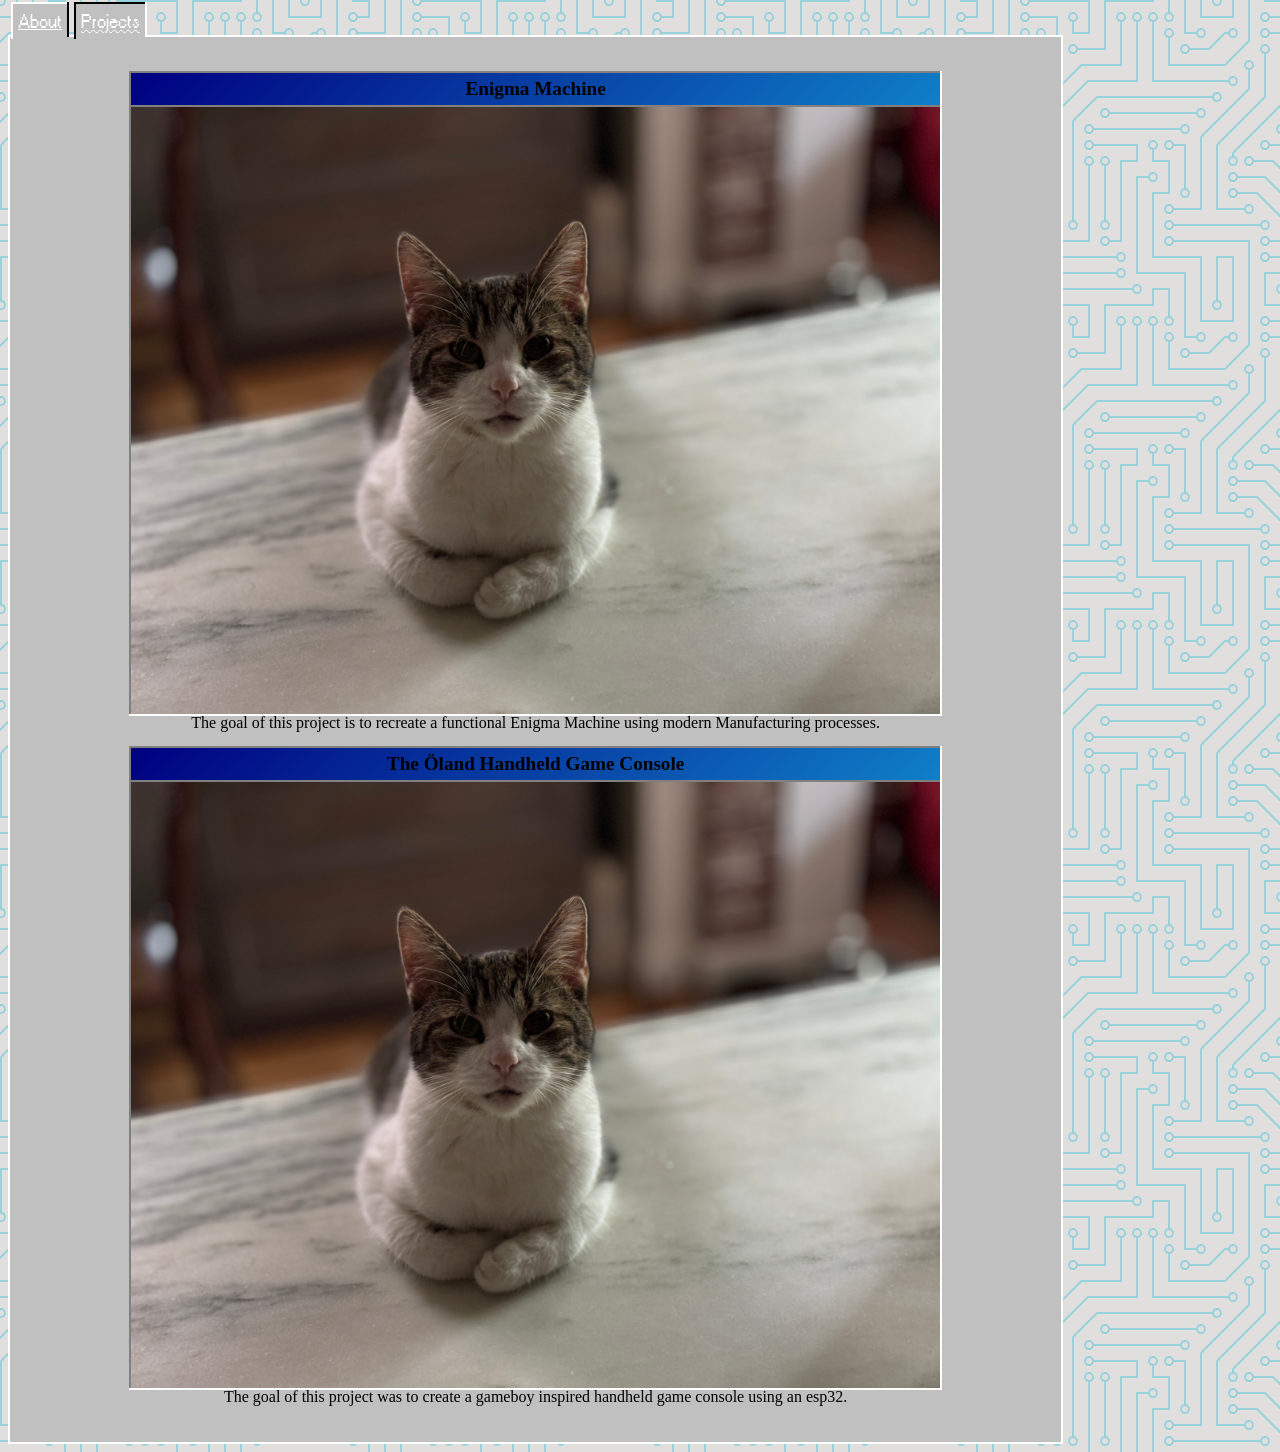
==== projects.html @ 14be9603 "Rename Projects.html to projects.html" ====
<!DOCTYPE html>
<html>
    <link rel="stylesheet" href="projectsStyle.css">
	<head>
		<title>August's</title>
	</head>
	

	<body>

	<a class = "tabs" href="index.html">About</a>
	<a class = "tabs currenttab" href="projects.html">Projects</a>
	
	<div id = "main">
	
	
	<p></p>
	
	
	<div id = "projects">	

		<!-- <h4 id = title>Enigma Machine</h4> -->
		<div class = square>
			<header class = "title">
				Enigma Machine
			</header>

		</div>
		<img src = "Kit.JPG" alt="Kit the cat">
		<p class = "projectDescription">The goal of this project is to recreate a functional Enigma Machine using modern Manufacturing processes.</p>
		
		<div class = square>
			<header class = "title">
				The Öland Handheld Game Console
			</header>

		</div>
		<img src = "Kit.JPG" alt="Kit the cat">
		<p class = "projectDescription">The goal of this project was to create a gameboy inspired handheld game console using an esp32.</p>
		
		
	</div>
	
			
	
</div>

	
	</body>
	
	
</html>
---- projectsStyle.css ----
@import url('style.css');

body {
	/* background-color: #ffffff; */
	background-image: url("data:image/svg+xml,%3Csvg xmlns='http://www.w3.org/2000/svg' viewBox='0 0 304 304' width='304' height='304'%3E%3Cpath fill='%232bc1d6' fill-opacity='0.4' d='M44.1 224a5 5 0 1 1 0 2H0v-2h44.1zm160 48a5 5 0 1 1 0 2H82v-2h122.1zm57.8-46a5 5 0 1 1 0-2H304v2h-42.1zm0 16a5 5 0 1 1 0-2H304v2h-42.1zm6.2-114a5 5 0 1 1 0 2h-86.2a5 5 0 1 1 0-2h86.2zm-256-48a5 5 0 1 1 0 2H0v-2h12.1zm185.8 34a5 5 0 1 1 0-2h86.2a5 5 0 1 1 0 2h-86.2zM258 12.1a5 5 0 1 1-2 0V0h2v12.1zm-64 208a5 5 0 1 1-2 0v-54.2a5 5 0 1 1 2 0v54.2zm48-198.2V80h62v2h-64V21.9a5 5 0 1 1 2 0zm16 16V64h46v2h-48V37.9a5 5 0 1 1 2 0zm-128 96V208h16v12.1a5 5 0 1 1-2 0V210h-16v-76.1a5 5 0 1 1 2 0zm-5.9-21.9a5 5 0 1 1 0 2H114v48H85.9a5 5 0 1 1 0-2H112v-48h12.1zm-6.2 130a5 5 0 1 1 0-2H176v-74.1a5 5 0 1 1 2 0V242h-60.1zm-16-64a5 5 0 1 1 0-2H114v48h10.1a5 5 0 1 1 0 2H112v-48h-10.1zM66 284.1a5 5 0 1 1-2 0V274H50v30h-2v-32h18v12.1zM236.1 176a5 5 0 1 1 0 2H226v94h48v32h-2v-30h-48v-98h12.1zm25.8-30a5 5 0 1 1 0-2H274v44.1a5 5 0 1 1-2 0V146h-10.1zm-64 96a5 5 0 1 1 0-2H208v-80h16v-14h-42.1a5 5 0 1 1 0-2H226v18h-16v80h-12.1zm86.2-210a5 5 0 1 1 0 2H272V0h2v32h10.1zM98 101.9V146H53.9a5 5 0 1 1 0-2H96v-42.1a5 5 0 1 1 2 0zM53.9 34a5 5 0 1 1 0-2H80V0h2v34H53.9zm60.1 3.9V66H82v64H69.9a5 5 0 1 1 0-2H80V64h32V37.9a5 5 0 1 1 2 0zM101.9 82a5 5 0 1 1 0-2H128V37.9a5 5 0 1 1 2 0V82h-28.1zm16-64a5 5 0 1 1 0-2H146v44.1a5 5 0 1 1-2 0V18h-26.1zm102.2 270a5 5 0 1 1 0 2H98v14h-2v-16h124.1zM242 149.9V160h16v34h-16v62h48v48h-2v-46h-48v-66h16v-30h-16v-12.1a5 5 0 1 1 2 0zM53.9 18a5 5 0 1 1 0-2H64V2H48V0h18v18H53.9zm112 32a5 5 0 1 1 0-2H192V0h50v2h-48v48h-28.1zm-48-48a5 5 0 0 1-9.8-2h2.07a3 3 0 1 0 5.66 0H178v34h-18V21.9a5 5 0 1 1 2 0V32h14V2h-58.1zm0 96a5 5 0 1 1 0-2H137l32-32h39V21.9a5 5 0 1 1 2 0V66h-40.17l-32 32H117.9zm28.1 90.1a5 5 0 1 1-2 0v-76.51L175.59 80H224V21.9a5 5 0 1 1 2 0V82h-49.59L146 112.41v75.69zm16 32a5 5 0 1 1-2 0v-99.51L184.59 96H300.1a5 5 0 0 1 3.9-3.9v2.07a3 3 0 0 0 0 5.66v2.07a5 5 0 0 1-3.9-3.9H185.41L162 121.41v98.69zm-144-64a5 5 0 1 1-2 0v-3.51l48-48V48h32V0h2v50H66v55.41l-48 48v2.69zM50 53.9v43.51l-48 48V208h26.1a5 5 0 1 1 0 2H0v-65.41l48-48V53.9a5 5 0 1 1 2 0zm-16 16V89.41l-34 34v-2.82l32-32V69.9a5 5 0 1 1 2 0zM12.1 32a5 5 0 1 1 0 2H9.41L0 43.41V40.6L8.59 32h3.51zm265.8 18a5 5 0 1 1 0-2h18.69l7.41-7.41v2.82L297.41 50H277.9zm-16 160a5 5 0 1 1 0-2H288v-71.41l16-16v2.82l-14 14V210h-28.1zm-208 32a5 5 0 1 1 0-2H64v-22.59L40.59 194H21.9a5 5 0 1 1 0-2H41.41L66 216.59V242H53.9zm150.2 14a5 5 0 1 1 0 2H96v-56.6L56.6 162H37.9a5 5 0 1 1 0-2h19.5L98 200.6V256h106.1zm-150.2 2a5 5 0 1 1 0-2H80v-46.59L48.59 178H21.9a5 5 0 1 1 0-2H49.41L82 208.59V258H53.9zM34 39.8v1.61L9.41 66H0v-2h8.59L32 40.59V0h2v39.8zM2 300.1a5 5 0 0 1 3.9 3.9H3.83A3 3 0 0 0 0 302.17V256h18v48h-2v-46H2v42.1zM34 241v63h-2v-62H0v-2h34v1zM17 18H0v-2h16V0h2v18h-1zm273-2h14v2h-16V0h2v16zm-32 273v15h-2v-14h-14v14h-2v-16h18v1zM0 92.1A5.02 5.02 0 0 1 6 97a5 5 0 0 1-6 4.9v-2.07a3 3 0 1 0 0-5.66V92.1zM80 272h2v32h-2v-32zm37.9 32h-2.07a3 3 0 0 0-5.66 0h-2.07a5 5 0 0 1 9.8 0zM5.9 0A5.02 5.02 0 0 1 0 5.9V3.83A3 3 0 0 0 3.83 0H5.9zm294.2 0h2.07A3 3 0 0 0 304 3.83V5.9a5 5 0 0 1-3.9-5.9zm3.9 300.1v2.07a3 3 0 0 0-1.83 1.83h-2.07a5 5 0 0 1 3.9-3.9zM97 100a3 3 0 1 0 0-6 3 3 0 0 0 0 6zm0-16a3 3 0 1 0 0-6 3 3 0 0 0 0 6zm16 16a3 3 0 1 0 0-6 3 3 0 0 0 0 6zm16 16a3 3 0 1 0 0-6 3 3 0 0 0 0 6zm0 16a3 3 0 1 0 0-6 3 3 0 0 0 0 6zm-48 32a3 3 0 1 0 0-6 3 3 0 0 0 0 6zm16 16a3 3 0 1 0 0-6 3 3 0 0 0 0 6zm32 48a3 3 0 1 0 0-6 3 3 0 0 0 0 6zm-16 16a3 3 0 1 0 0-6 3 3 0 0 0 0 6zm32-16a3 3 0 1 0 0-6 3 3 0 0 0 0 6zm0-32a3 3 0 1 0 0-6 3 3 0 0 0 0 6zm16 32a3 3 0 1 0 0-6 3 3 0 0 0 0 6zm32 16a3 3 0 1 0 0-6 3 3 0 0 0 0 6zm0-16a3 3 0 1 0 0-6 3 3 0 0 0 0 6zm-16-64a3 3 0 1 0 0-6 3 3 0 0 0 0 6zm16 0a3 3 0 1 0 0-6 3 3 0 0 0 0 6zm16 96a3 3 0 1 0 0-6 3 3 0 0 0 0 6zm0 16a3 3 0 1 0 0-6 3 3 0 0 0 0 6zm16 16a3 3 0 1 0 0-6 3 3 0 0 0 0 6zm16-144a3 3 0 1 0 0-6 3 3 0 0 0 0 6zm0 32a3 3 0 1 0 0-6 3 3 0 0 0 0 6zm16-32a3 3 0 1 0 0-6 3 3 0 0 0 0 6zm16-16a3 3 0 1 0 0-6 3 3 0 0 0 0 6zm-96 0a3 3 0 1 0 0-6 3 3 0 0 0 0 6zm0 16a3 3 0 1 0 0-6 3 3 0 0 0 0 6zm16-32a3 3 0 1 0 0-6 3 3 0 0 0 0 6zm96 0a3 3 0 1 0 0-6 3 3 0 0 0 0 6zm-16-64a3 3 0 1 0 0-6 3 3 0 0 0 0 6zm16-16a3 3 0 1 0 0-6 3 3 0 0 0 0 6zm-32 0a3 3 0 1 0 0-6 3 3 0 0 0 0 6zm0-16a3 3 0 1 0 0-6 3 3 0 0 0 0 6zm-16 0a3 3 0 1 0 0-6 3 3 0 0 0 0 6zm-16 0a3 3 0 1 0 0-6 3 3 0 0 0 0 6zm-16 0a3 3 0 1 0 0-6 3 3 0 0 0 0 6zM49 36a3 3 0 1 0 0-6 3 3 0 0 0 0 6zm-32 0a3 3 0 1 0 0-6 3 3 0 0 0 0 6zm32 16a3 3 0 1 0 0-6 3 3 0 0 0 0 6zM33 68a3 3 0 1 0 0-6 3 3 0 0 0 0 6zm16-48a3 3 0 1 0 0-6 3 3 0 0 0 0 6zm0 240a3 3 0 1 0 0-6 3 3 0 0 0 0 6zm16 32a3 3 0 1 0 0-6 3 3 0 0 0 0 6zm-16-64a3 3 0 1 0 0-6 3 3 0 0 0 0 6zm0 16a3 3 0 1 0 0-6 3 3 0 0 0 0 6zm-16-32a3 3 0 1 0 0-6 3 3 0 0 0 0 6zm80-176a3 3 0 1 0 0-6 3 3 0 0 0 0 6zm16 0a3 3 0 1 0 0-6 3 3 0 0 0 0 6zm-16-16a3 3 0 1 0 0-6 3 3 0 0 0 0 6zm32 48a3 3 0 1 0 0-6 3 3 0 0 0 0 6zm16-16a3 3 0 1 0 0-6 3 3 0 0 0 0 6zm0-32a3 3 0 1 0 0-6 3 3 0 0 0 0 6zm112 176a3 3 0 1 0 0-6 3 3 0 0 0 0 6zm-16 16a3 3 0 1 0 0-6 3 3 0 0 0 0 6zm0 16a3 3 0 1 0 0-6 3 3 0 0 0 0 6zm0 16a3 3 0 1 0 0-6 3 3 0 0 0 0 6zM17 180a3 3 0 1 0 0-6 3 3 0 0 0 0 6zm0 16a3 3 0 1 0 0-6 3 3 0 0 0 0 6zm0-32a3 3 0 1 0 0-6 3 3 0 0 0 0 6zm16 0a3 3 0 1 0 0-6 3 3 0 0 0 0 6zM17 84a3 3 0 1 0 0-6 3 3 0 0 0 0 6zm32 64a3 3 0 1 0 0-6 3 3 0 0 0 0 6zm16-16a3 3 0 1 0 0-6 3 3 0 0 0 0 6z'%3E%3C/path%3E%3C/svg%3E");
	
	
}
img {
	width: auto;
	max-width: 80% ; 

}



.title {
	/* width: auto;  */
	 width: 75%;
	 text-align:center;
	 font-size: larger;
	 font-weight: bold;
	 padding-top:5px ;
	 padding-bottom:5px ;
	/* border: 1px solid rgb(0, 179, 255); */
	/* background: linear-gradient(90deg, #667eea 0%, #764ba2 100%); */

}

 .square{
	width: 80%;
	height:auto;
	/* background: linear-gradient(90deg, #667eea 0%, #764ba2 100%); */
	background: linear-gradient(135deg, #000080 0%, #0f7fc8 100%);
	display:grid;
	place-items:center;
	margin-bottom: 2px;

	box-shadow: -1px -1px 0px 1px #808080,
	0px 0px 0px 2px  white;
}

.projectDescription{
	color:black;
	
	text-align:center;
	  padding-left:100px;
	  padding-right:100px;
	  
}


#projects {
	display:grid;
	place-items:center;
	h4 {
		margin-bottom:-10px;
		padding:20px;
		
		
	}
	img { 
		/* width: 512px; */
		display:block;
	}
	
	
	
}
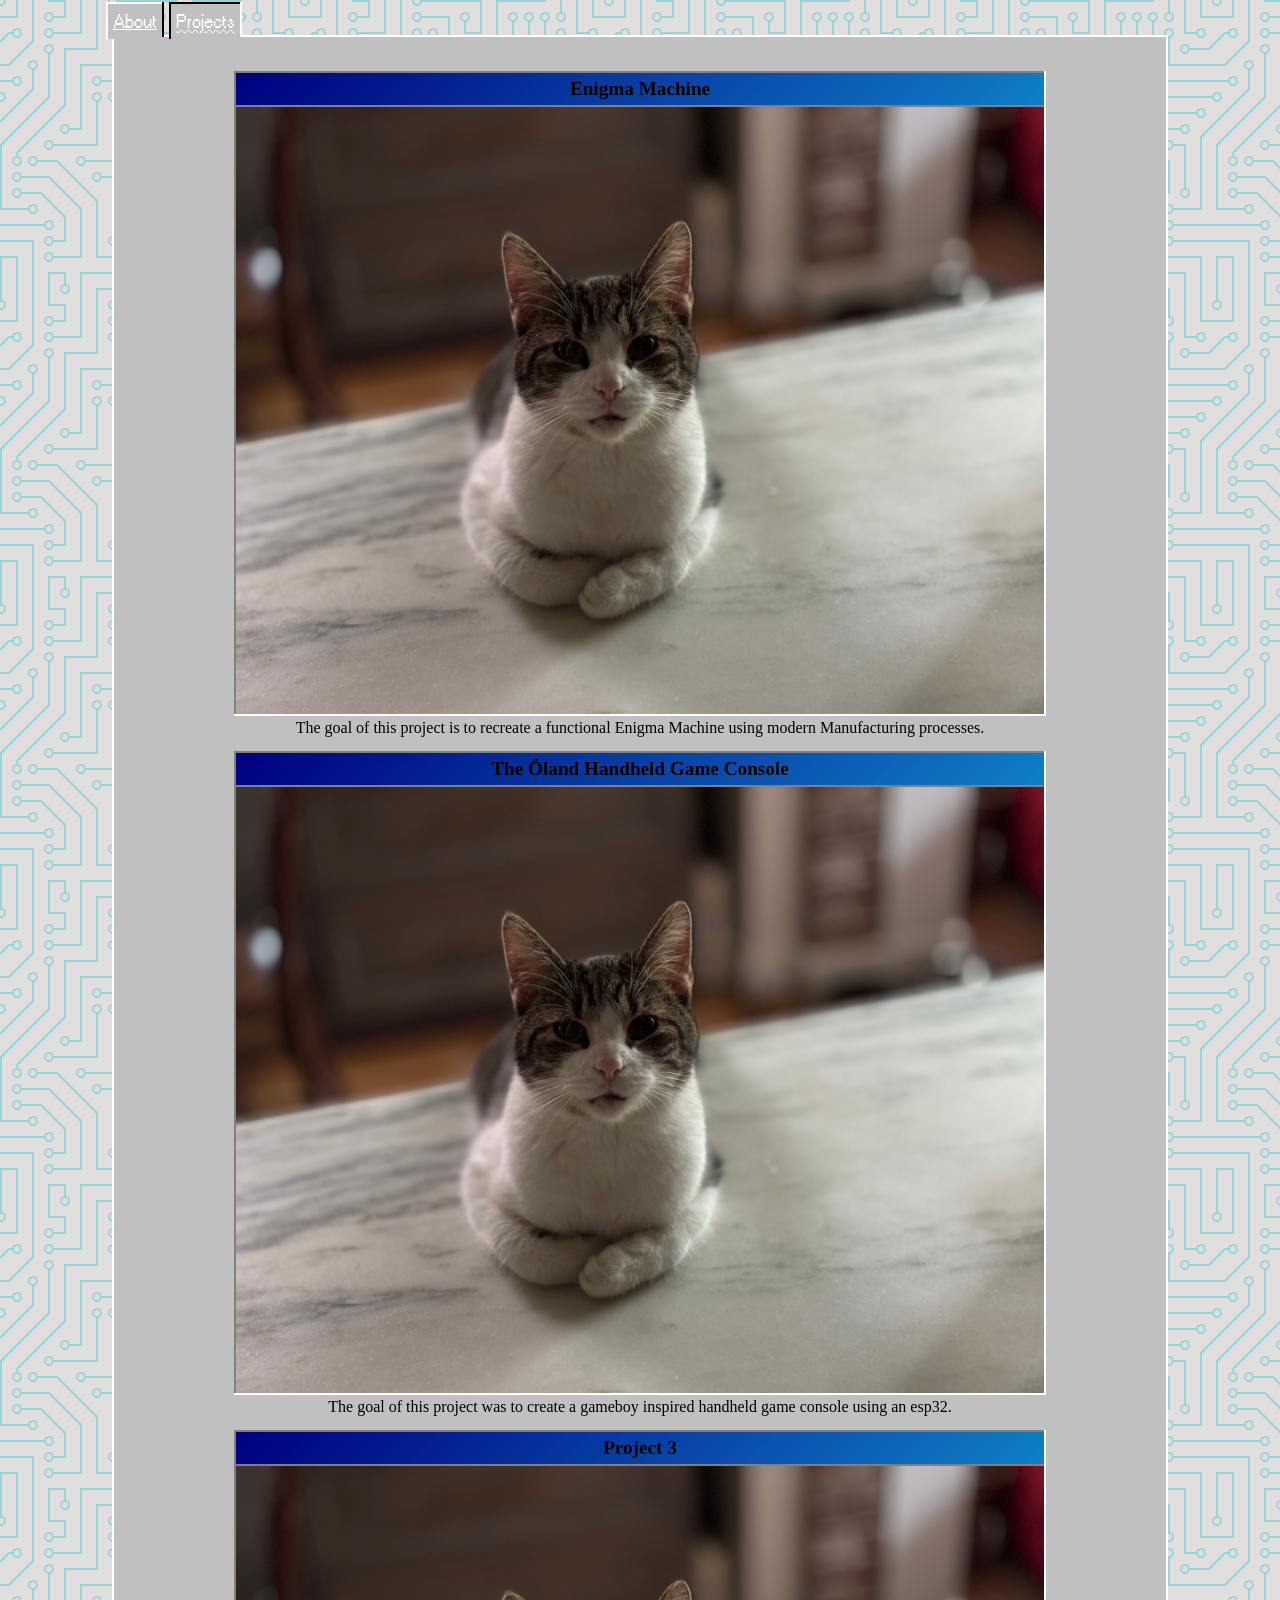
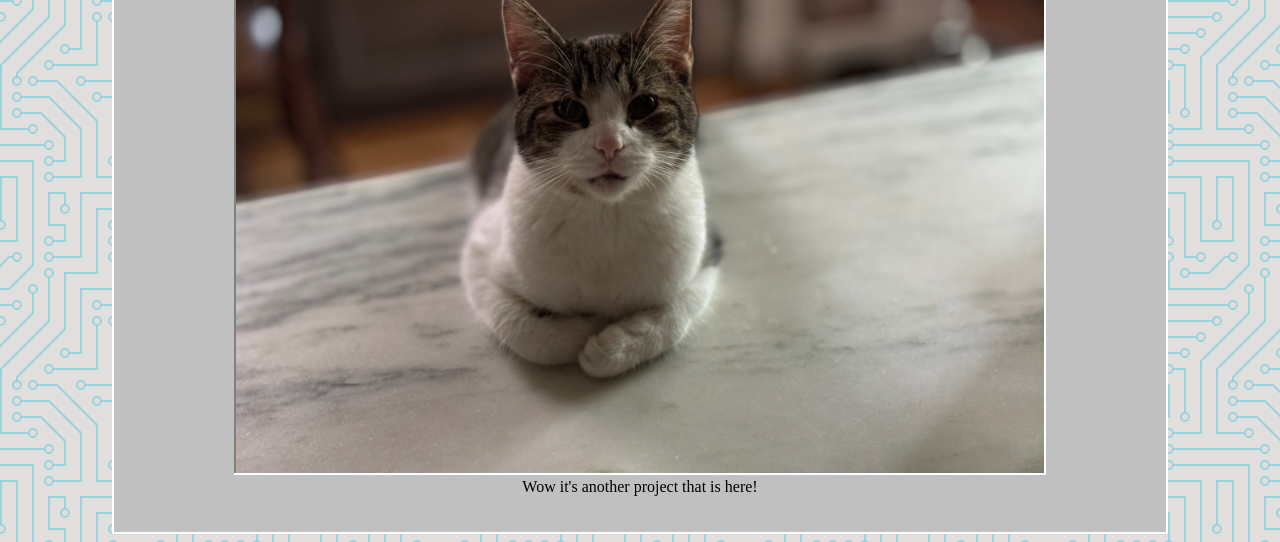
==== commit e6909f45: "Merge branch 'main' of https://github.com/goosey999/portfolio-website" ====
--- a/projects.html
+++ b/projects.html
@@ -9,9 +9,11 @@
 
 	<body>
 
+<div class = "tabBox" >
 	<a class = "tabs" href="index.html">About</a>
 	<a class = "tabs currenttab" href="projects.html">Projects</a>
-	
+</div>
+
 	<div id = "main">
 	
 	
@@ -39,6 +41,20 @@
 		<img src = "Kit.JPG" alt="Kit the cat">
 		<p class = "projectDescription">The goal of this project was to create a gameboy inspired handheld game console using an esp32.</p>
 		
+
+
+		<div class = square>
+			<header class = "title">
+				Project 3
+			</header>
+
+		</div>
+		<img src = "Kit.JPG" alt="Kit the cat">
+		<p class = "projectDescription">Wow it's another project that is here!</p>
+
+
+
+
 		
 	</div>
 	
--- a/projectsStyle.css
+++ b/projectsStyle.css
@@ -42,7 +42,7 @@
 
 .projectDescription{
 	color:black;
-	
+	margin-top:5px ;
 	text-align:center;
 	  padding-left:100px;
 	  padding-right:100px;
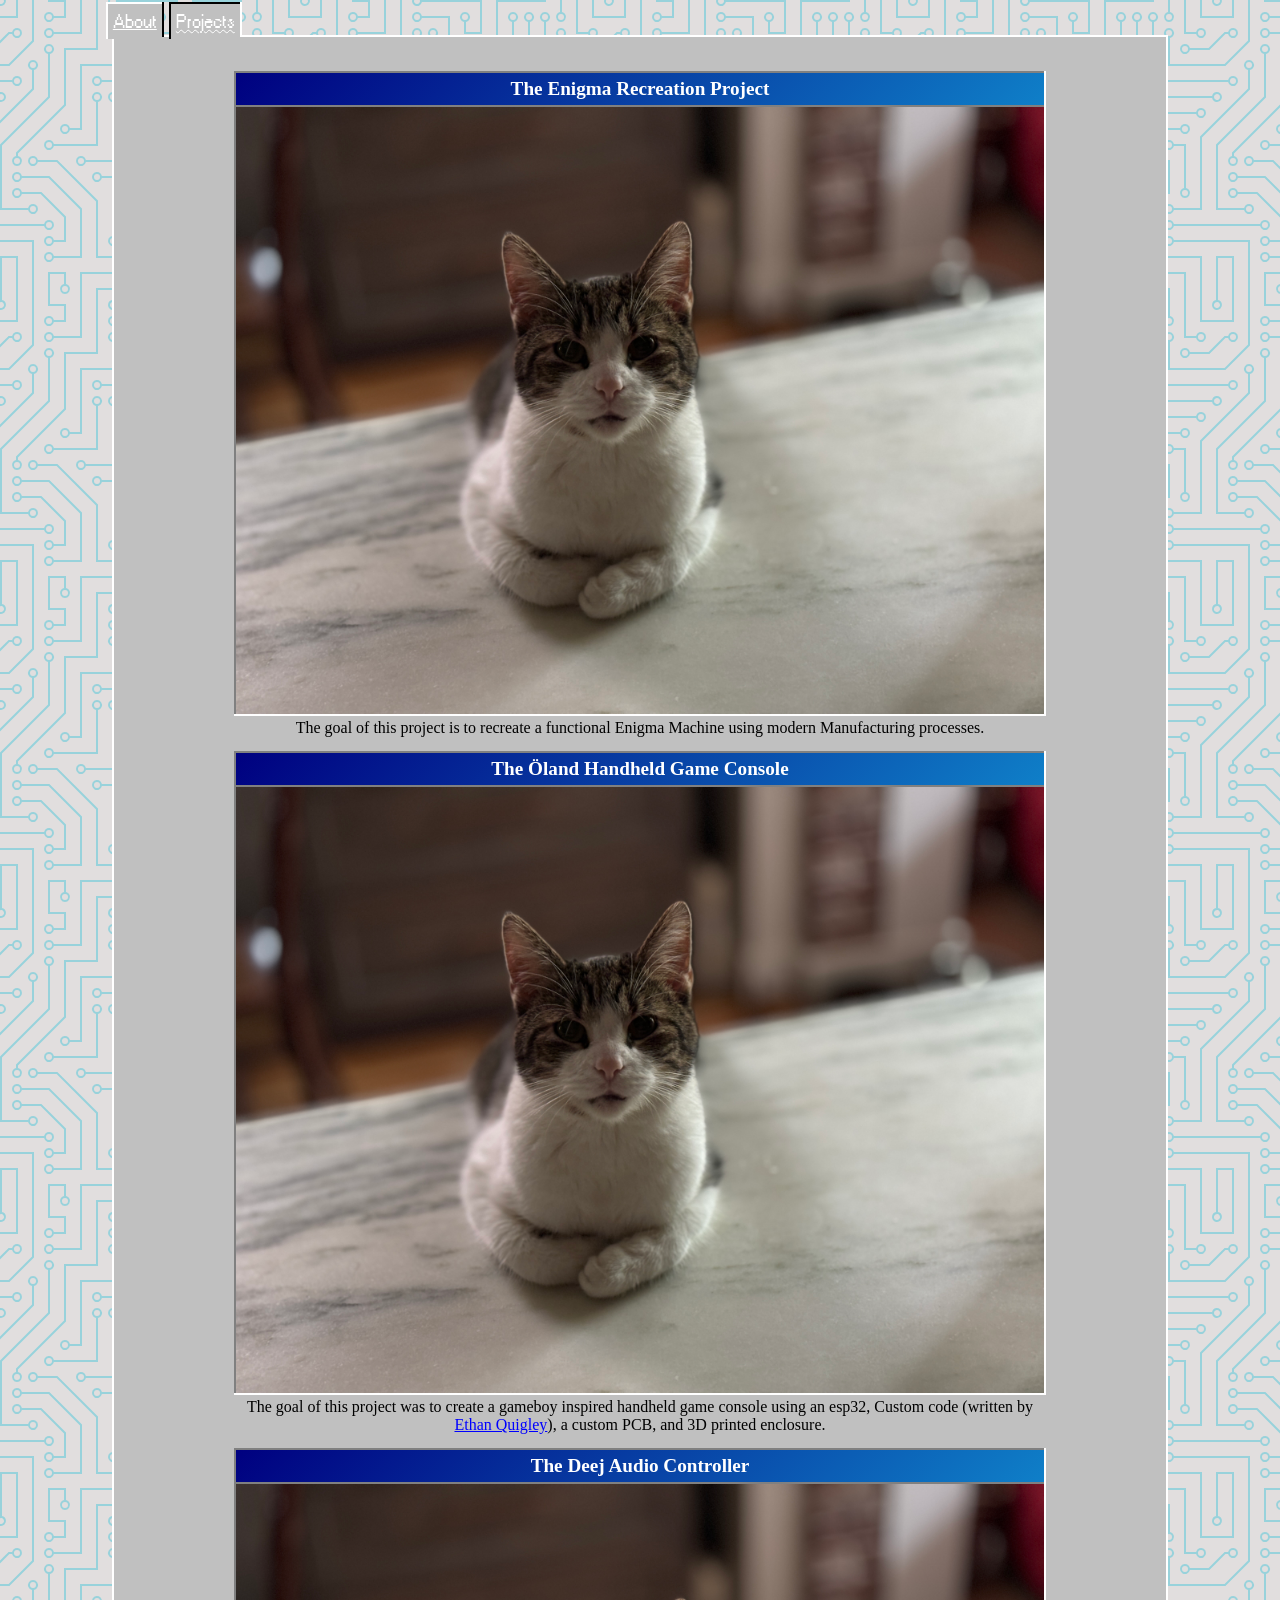
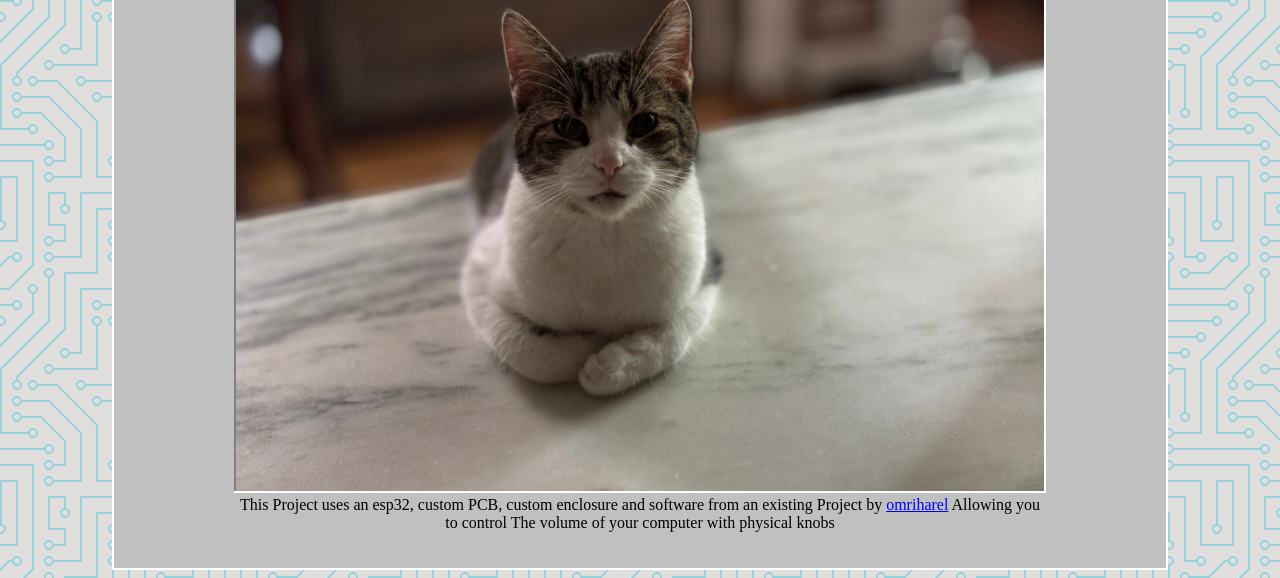
==== commit 76874313: "Added more descriptive text to Projects.html" ====
--- a/projects.html
+++ b/projects.html
@@ -22,35 +22,46 @@
 	
 	<div id = "projects">	
 
-		<!-- <h4 id = title>Enigma Machine</h4> -->
+		<!-- enigma machine -->
+		 <div></div>
 		<div class = square>
 			<header class = "title">
-				Enigma Machine
+				The Enigma Recreation Project
 			</header>
+		</div>
 
-		</div>
 		<img src = "Kit.JPG" alt="Kit the cat">
 		<p class = "projectDescription">The goal of this project is to recreate a functional Enigma Machine using modern Manufacturing processes.</p>
 		
+		<!-- Oland hand held game console -->
 		<div class = square>
 			<header class = "title">
 				The Öland Handheld Game Console
 			</header>
+		</div>
+		
+		<img src = "Kit.JPG" alt="Kit the cat">
+		<p class = "projectDescription">
+			The goal of this project was to create a gameboy inspired handheld game console using an esp32,
+			 Custom code (written by <a href="https://github.com/equigs8">Ethan Quigley</a>), a custom PCB, and 3D printed enclosure. 
 
-		</div>
-		<img src = "Kit.JPG" alt="Kit the cat">
-		<p class = "projectDescription">The goal of this project was to create a gameboy inspired handheld game console using an esp32.</p>
+		</p>
 		
 
 
 		<div class = square>
 			<header class = "title">
-				Project 3
+				The Deej Audio Controller
 			</header>
 
 		</div>
 		<img src = "Kit.JPG" alt="Kit the cat">
-		<p class = "projectDescription">Wow it's another project that is here!</p>
+		<p class = "projectDescription">
+			This Project uses an esp32, custom PCB, custom enclosure and software from an existing Project by 
+			<A href="https://github.com/omriharel/deej">omriharel</A> 
+			Allowing you to control The volume of your computer with physical knobs
+		
+		</p>
 
 
 
--- a/projectsStyle.css
+++ b/projectsStyle.css
@@ -22,6 +22,7 @@
 	 font-weight: bold;
 	 padding-top:5px ;
 	 padding-bottom:5px ;
+	 color: white;
 	/* border: 1px solid rgb(0, 179, 255); */
 	/* background: linear-gradient(90deg, #667eea 0%, #764ba2 100%); */
 
@@ -53,6 +54,7 @@
 #projects {
 	display:grid;
 	place-items:center;
+	grid-template-columns:max-content mauto;
 	h4 {
 		margin-bottom:-10px;
 		padding:20px;
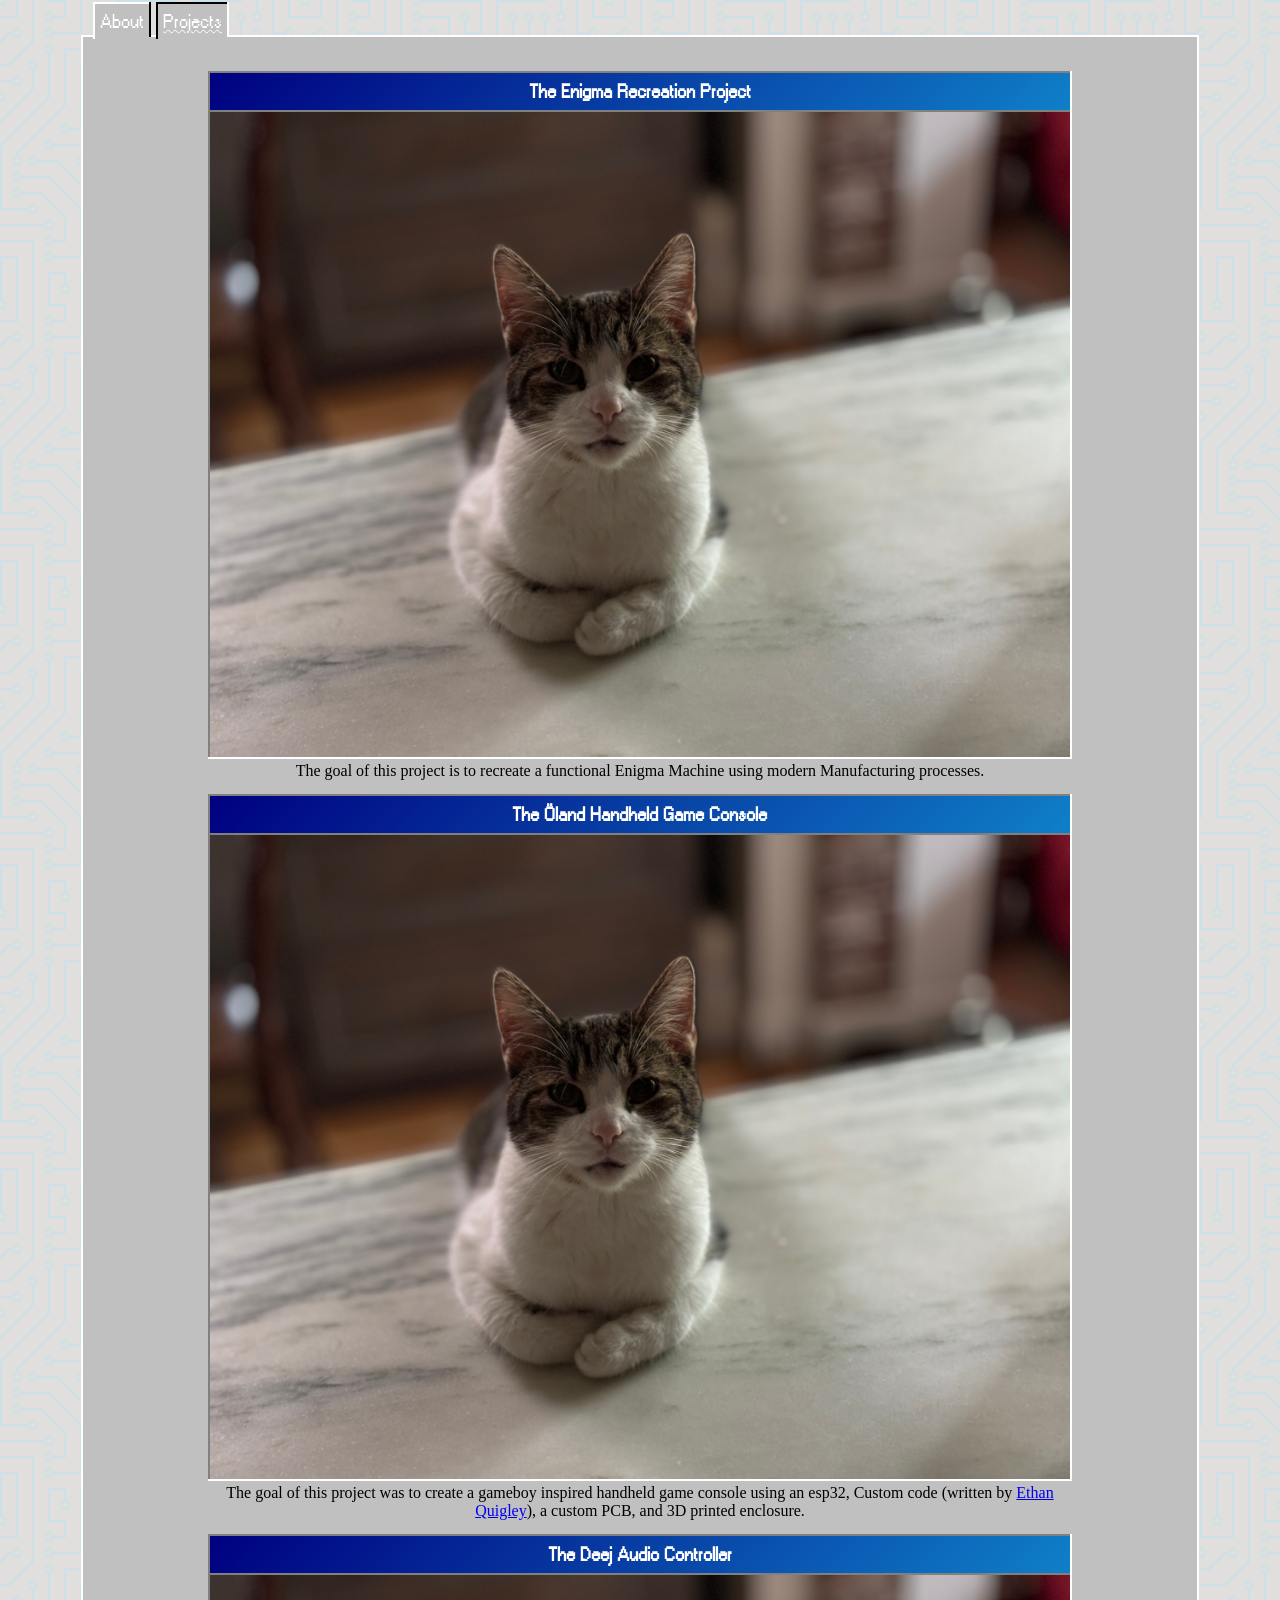
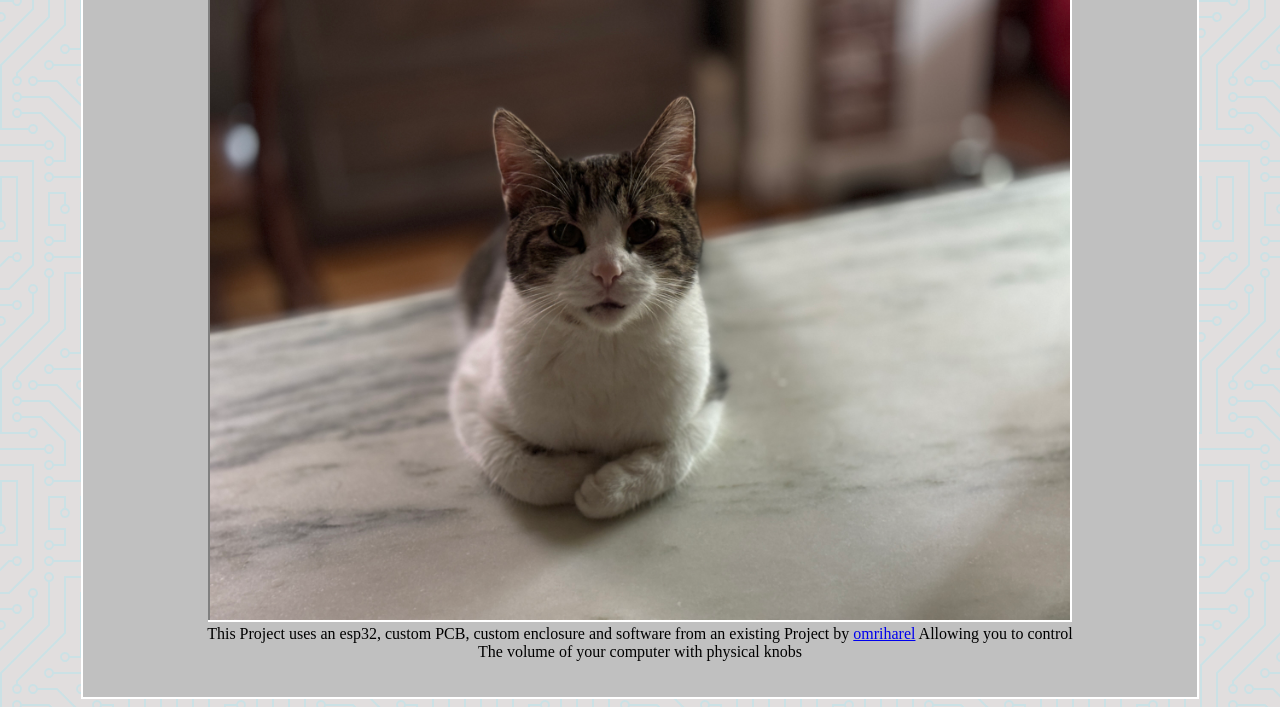
==== commit 1455358b: "Added Social buttons and bug fixed" ====
--- a/projects.html
+++ b/projects.html
@@ -30,7 +30,7 @@
 			</header>
 		</div>
 
-		<img src = "Kit.JPG" alt="Kit the cat">
+		<img src = "Images/Kit.JPG" alt="Kit the cat">
 		<p class = "projectDescription">The goal of this project is to recreate a functional Enigma Machine using modern Manufacturing processes.</p>
 		
 		<!-- Oland hand held game console -->
@@ -40,10 +40,10 @@
 			</header>
 		</div>
 		
-		<img src = "Kit.JPG" alt="Kit the cat">
+		<img src = "Images/Kit.JPG" alt="Kit the cat">
 		<p class = "projectDescription">
 			The goal of this project was to create a gameboy inspired handheld game console using an esp32,
-			 Custom code (written by <a href="https://github.com/equigs8">Ethan Quigley</a>), a custom PCB, and 3D printed enclosure. 
+			 Custom code (written by <a href="https://github.com/equigs8" target = "_blank">Ethan Quigley</a>), a custom PCB, and 3D printed enclosure. 
 
 		</p>
 		
@@ -55,10 +55,10 @@
 			</header>
 
 		</div>
-		<img src = "Kit.JPG" alt="Kit the cat">
+		<img src = "Images/Kit.JPG" alt="Kit the cat">
 		<p class = "projectDescription">
 			This Project uses an esp32, custom PCB, custom enclosure and software from an existing Project by 
-			<A href="https://github.com/omriharel/deej">omriharel</A> 
+			<A href="https://github.com/omriharel/deej " target = "_blank">omriharel</A> 
 			Allowing you to control The volume of your computer with physical knobs
 		
 		</p>
--- a/projectsStyle.css
+++ b/projectsStyle.css
@@ -1,9 +1,7 @@
 @import url('style.css');
 
 body {
-	/* background-color: #ffffff; */
-	background-image: url("data:image/svg+xml,%3Csvg xmlns='http://www.w3.org/2000/svg' viewBox='0 0 304 304' width='304' height='304'%3E%3Cpath fill='%232bc1d6' fill-opacity='0.4' d='M44.1 224a5 5 0 1 1 0 2H0v-2h44.1zm160 48a5 5 0 1 1 0 2H82v-2h122.1zm57.8-46a5 5 0 1 1 0-2H304v2h-42.1zm0 16a5 5 0 1 1 0-2H304v2h-42.1zm6.2-114a5 5 0 1 1 0 2h-86.2a5 5 0 1 1 0-2h86.2zm-256-48a5 5 0 1 1 0 2H0v-2h12.1zm185.8 34a5 5 0 1 1 0-2h86.2a5 5 0 1 1 0 2h-86.2zM258 12.1a5 5 0 1 1-2 0V0h2v12.1zm-64 208a5 5 0 1 1-2 0v-54.2a5 5 0 1 1 2 0v54.2zm48-198.2V80h62v2h-64V21.9a5 5 0 1 1 2 0zm16 16V64h46v2h-48V37.9a5 5 0 1 1 2 0zm-128 96V208h16v12.1a5 5 0 1 1-2 0V210h-16v-76.1a5 5 0 1 1 2 0zm-5.9-21.9a5 5 0 1 1 0 2H114v48H85.9a5 5 0 1 1 0-2H112v-48h12.1zm-6.2 130a5 5 0 1 1 0-2H176v-74.1a5 5 0 1 1 2 0V242h-60.1zm-16-64a5 5 0 1 1 0-2H114v48h10.1a5 5 0 1 1 0 2H112v-48h-10.1zM66 284.1a5 5 0 1 1-2 0V274H50v30h-2v-32h18v12.1zM236.1 176a5 5 0 1 1 0 2H226v94h48v32h-2v-30h-48v-98h12.1zm25.8-30a5 5 0 1 1 0-2H274v44.1a5 5 0 1 1-2 0V146h-10.1zm-64 96a5 5 0 1 1 0-2H208v-80h16v-14h-42.1a5 5 0 1 1 0-2H226v18h-16v80h-12.1zm86.2-210a5 5 0 1 1 0 2H272V0h2v32h10.1zM98 101.9V146H53.9a5 5 0 1 1 0-2H96v-42.1a5 5 0 1 1 2 0zM53.9 34a5 5 0 1 1 0-2H80V0h2v34H53.9zm60.1 3.9V66H82v64H69.9a5 5 0 1 1 0-2H80V64h32V37.9a5 5 0 1 1 2 0zM101.9 82a5 5 0 1 1 0-2H128V37.9a5 5 0 1 1 2 0V82h-28.1zm16-64a5 5 0 1 1 0-2H146v44.1a5 5 0 1 1-2 0V18h-26.1zm102.2 270a5 5 0 1 1 0 2H98v14h-2v-16h124.1zM242 149.9V160h16v34h-16v62h48v48h-2v-46h-48v-66h16v-30h-16v-12.1a5 5 0 1 1 2 0zM53.9 18a5 5 0 1 1 0-2H64V2H48V0h18v18H53.9zm112 32a5 5 0 1 1 0-2H192V0h50v2h-48v48h-28.1zm-48-48a5 5 0 0 1-9.8-2h2.07a3 3 0 1 0 5.66 0H178v34h-18V21.9a5 5 0 1 1 2 0V32h14V2h-58.1zm0 96a5 5 0 1 1 0-2H137l32-32h39V21.9a5 5 0 1 1 2 0V66h-40.17l-32 32H117.9zm28.1 90.1a5 5 0 1 1-2 0v-76.51L175.59 80H224V21.9a5 5 0 1 1 2 0V82h-49.59L146 112.41v75.69zm16 32a5 5 0 1 1-2 0v-99.51L184.59 96H300.1a5 5 0 0 1 3.9-3.9v2.07a3 3 0 0 0 0 5.66v2.07a5 5 0 0 1-3.9-3.9H185.41L162 121.41v98.69zm-144-64a5 5 0 1 1-2 0v-3.51l48-48V48h32V0h2v50H66v55.41l-48 48v2.69zM50 53.9v43.51l-48 48V208h26.1a5 5 0 1 1 0 2H0v-65.41l48-48V53.9a5 5 0 1 1 2 0zm-16 16V89.41l-34 34v-2.82l32-32V69.9a5 5 0 1 1 2 0zM12.1 32a5 5 0 1 1 0 2H9.41L0 43.41V40.6L8.59 32h3.51zm265.8 18a5 5 0 1 1 0-2h18.69l7.41-7.41v2.82L297.41 50H277.9zm-16 160a5 5 0 1 1 0-2H288v-71.41l16-16v2.82l-14 14V210h-28.1zm-208 32a5 5 0 1 1 0-2H64v-22.59L40.59 194H21.9a5 5 0 1 1 0-2H41.41L66 216.59V242H53.9zm150.2 14a5 5 0 1 1 0 2H96v-56.6L56.6 162H37.9a5 5 0 1 1 0-2h19.5L98 200.6V256h106.1zm-150.2 2a5 5 0 1 1 0-2H80v-46.59L48.59 178H21.9a5 5 0 1 1 0-2H49.41L82 208.59V258H53.9zM34 39.8v1.61L9.41 66H0v-2h8.59L32 40.59V0h2v39.8zM2 300.1a5 5 0 0 1 3.9 3.9H3.83A3 3 0 0 0 0 302.17V256h18v48h-2v-46H2v42.1zM34 241v63h-2v-62H0v-2h34v1zM17 18H0v-2h16V0h2v18h-1zm273-2h14v2h-16V0h2v16zm-32 273v15h-2v-14h-14v14h-2v-16h18v1zM0 92.1A5.02 5.02 0 0 1 6 97a5 5 0 0 1-6 4.9v-2.07a3 3 0 1 0 0-5.66V92.1zM80 272h2v32h-2v-32zm37.9 32h-2.07a3 3 0 0 0-5.66 0h-2.07a5 5 0 0 1 9.8 0zM5.9 0A5.02 5.02 0 0 1 0 5.9V3.83A3 3 0 0 0 3.83 0H5.9zm294.2 0h2.07A3 3 0 0 0 304 3.83V5.9a5 5 0 0 1-3.9-5.9zm3.9 300.1v2.07a3 3 0 0 0-1.83 1.83h-2.07a5 5 0 0 1 3.9-3.9zM97 100a3 3 0 1 0 0-6 3 3 0 0 0 0 6zm0-16a3 3 0 1 0 0-6 3 3 0 0 0 0 6zm16 16a3 3 0 1 0 0-6 3 3 0 0 0 0 6zm16 16a3 3 0 1 0 0-6 3 3 0 0 0 0 6zm0 16a3 3 0 1 0 0-6 3 3 0 0 0 0 6zm-48 32a3 3 0 1 0 0-6 3 3 0 0 0 0 6zm16 16a3 3 0 1 0 0-6 3 3 0 0 0 0 6zm32 48a3 3 0 1 0 0-6 3 3 0 0 0 0 6zm-16 16a3 3 0 1 0 0-6 3 3 0 0 0 0 6zm32-16a3 3 0 1 0 0-6 3 3 0 0 0 0 6zm0-32a3 3 0 1 0 0-6 3 3 0 0 0 0 6zm16 32a3 3 0 1 0 0-6 3 3 0 0 0 0 6zm32 16a3 3 0 1 0 0-6 3 3 0 0 0 0 6zm0-16a3 3 0 1 0 0-6 3 3 0 0 0 0 6zm-16-64a3 3 0 1 0 0-6 3 3 0 0 0 0 6zm16 0a3 3 0 1 0 0-6 3 3 0 0 0 0 6zm16 96a3 3 0 1 0 0-6 3 3 0 0 0 0 6zm0 16a3 3 0 1 0 0-6 3 3 0 0 0 0 6zm16 16a3 3 0 1 0 0-6 3 3 0 0 0 0 6zm16-144a3 3 0 1 0 0-6 3 3 0 0 0 0 6zm0 32a3 3 0 1 0 0-6 3 3 0 0 0 0 6zm16-32a3 3 0 1 0 0-6 3 3 0 0 0 0 6zm16-16a3 3 0 1 0 0-6 3 3 0 0 0 0 6zm-96 0a3 3 0 1 0 0-6 3 3 0 0 0 0 6zm0 16a3 3 0 1 0 0-6 3 3 0 0 0 0 6zm16-32a3 3 0 1 0 0-6 3 3 0 0 0 0 6zm96 0a3 3 0 1 0 0-6 3 3 0 0 0 0 6zm-16-64a3 3 0 1 0 0-6 3 3 0 0 0 0 6zm16-16a3 3 0 1 0 0-6 3 3 0 0 0 0 6zm-32 0a3 3 0 1 0 0-6 3 3 0 0 0 0 6zm0-16a3 3 0 1 0 0-6 3 3 0 0 0 0 6zm-16 0a3 3 0 1 0 0-6 3 3 0 0 0 0 6zm-16 0a3 3 0 1 0 0-6 3 3 0 0 0 0 6zm-16 0a3 3 0 1 0 0-6 3 3 0 0 0 0 6zM49 36a3 3 0 1 0 0-6 3 3 0 0 0 0 6zm-32 0a3 3 0 1 0 0-6 3 3 0 0 0 0 6zm32 16a3 3 0 1 0 0-6 3 3 0 0 0 0 6zM33 68a3 3 0 1 0 0-6 3 3 0 0 0 0 6zm16-48a3 3 0 1 0 0-6 3 3 0 0 0 0 6zm0 240a3 3 0 1 0 0-6 3 3 0 0 0 0 6zm16 32a3 3 0 1 0 0-6 3 3 0 0 0 0 6zm-16-64a3 3 0 1 0 0-6 3 3 0 0 0 0 6zm0 16a3 3 0 1 0 0-6 3 3 0 0 0 0 6zm-16-32a3 3 0 1 0 0-6 3 3 0 0 0 0 6zm80-176a3 3 0 1 0 0-6 3 3 0 0 0 0 6zm16 0a3 3 0 1 0 0-6 3 3 0 0 0 0 6zm-16-16a3 3 0 1 0 0-6 3 3 0 0 0 0 6zm32 48a3 3 0 1 0 0-6 3 3 0 0 0 0 6zm16-16a3 3 0 1 0 0-6 3 3 0 0 0 0 6zm0-32a3 3 0 1 0 0-6 3 3 0 0 0 0 6zm112 176a3 3 0 1 0 0-6 3 3 0 0 0 0 6zm-16 16a3 3 0 1 0 0-6 3 3 0 0 0 0 6zm0 16a3 3 0 1 0 0-6 3 3 0 0 0 0 6zm0 16a3 3 0 1 0 0-6 3 3 0 0 0 0 6zM17 180a3 3 0 1 0 0-6 3 3 0 0 0 0 6zm0 16a3 3 0 1 0 0-6 3 3 0 0 0 0 6zm0-32a3 3 0 1 0 0-6 3 3 0 0 0 0 6zm16 0a3 3 0 1 0 0-6 3 3 0 0 0 0 6zM17 84a3 3 0 1 0 0-6 3 3 0 0 0 0 6zm32 64a3 3 0 1 0 0-6 3 3 0 0 0 0 6zm16-16a3 3 0 1 0 0-6 3 3 0 0 0 0 6z'%3E%3C/path%3E%3C/svg%3E");
-	
+	background-image: url("data:image/svg+xml,%3Csvg xmlns='http://www.w3.org/2000/svg' viewBox='0 0 304 304' width='304' height='304'%3E%3Cpath fill='%23aae6ef' fill-opacity='0.4' d='M44.1 224a5 5 0 1 1 0 2H0v-2h44.1zm160 48a5 5 0 1 1 0 2H82v-2h122.1zm57.8-46a5 5 0 1 1 0-2H304v2h-42.1zm0 16a5 5 0 1 1 0-2H304v2h-42.1zm6.2-114a5 5 0 1 1 0 2h-86.2a5 5 0 1 1 0-2h86.2zm-256-48a5 5 0 1 1 0 2H0v-2h12.1zm185.8 34a5 5 0 1 1 0-2h86.2a5 5 0 1 1 0 2h-86.2zM258 12.1a5 5 0 1 1-2 0V0h2v12.1zm-64 208a5 5 0 1 1-2 0v-54.2a5 5 0 1 1 2 0v54.2zm48-198.2V80h62v2h-64V21.9a5 5 0 1 1 2 0zm16 16V64h46v2h-48V37.9a5 5 0 1 1 2 0zm-128 96V208h16v12.1a5 5 0 1 1-2 0V210h-16v-76.1a5 5 0 1 1 2 0zm-5.9-21.9a5 5 0 1 1 0 2H114v48H85.9a5 5 0 1 1 0-2H112v-48h12.1zm-6.2 130a5 5 0 1 1 0-2H176v-74.1a5 5 0 1 1 2 0V242h-60.1zm-16-64a5 5 0 1 1 0-2H114v48h10.1a5 5 0 1 1 0 2H112v-48h-10.1zM66 284.1a5 5 0 1 1-2 0V274H50v30h-2v-32h18v12.1zM236.1 176a5 5 0 1 1 0 2H226v94h48v32h-2v-30h-48v-98h12.1zm25.8-30a5 5 0 1 1 0-2H274v44.1a5 5 0 1 1-2 0V146h-10.1zm-64 96a5 5 0 1 1 0-2H208v-80h16v-14h-42.1a5 5 0 1 1 0-2H226v18h-16v80h-12.1zm86.2-210a5 5 0 1 1 0 2H272V0h2v32h10.1zM98 101.9V146H53.9a5 5 0 1 1 0-2H96v-42.1a5 5 0 1 1 2 0zM53.9 34a5 5 0 1 1 0-2H80V0h2v34H53.9zm60.1 3.9V66H82v64H69.9a5 5 0 1 1 0-2H80V64h32V37.9a5 5 0 1 1 2 0zM101.9 82a5 5 0 1 1 0-2H128V37.9a5 5 0 1 1 2 0V82h-28.1zm16-64a5 5 0 1 1 0-2H146v44.1a5 5 0 1 1-2 0V18h-26.1zm102.2 270a5 5 0 1 1 0 2H98v14h-2v-16h124.1zM242 149.9V160h16v34h-16v62h48v48h-2v-46h-48v-66h16v-30h-16v-12.1a5 5 0 1 1 2 0zM53.9 18a5 5 0 1 1 0-2H64V2H48V0h18v18H53.9zm112 32a5 5 0 1 1 0-2H192V0h50v2h-48v48h-28.1zm-48-48a5 5 0 0 1-9.8-2h2.07a3 3 0 1 0 5.66 0H178v34h-18V21.9a5 5 0 1 1 2 0V32h14V2h-58.1zm0 96a5 5 0 1 1 0-2H137l32-32h39V21.9a5 5 0 1 1 2 0V66h-40.17l-32 32H117.9zm28.1 90.1a5 5 0 1 1-2 0v-76.51L175.59 80H224V21.9a5 5 0 1 1 2 0V82h-49.59L146 112.41v75.69zm16 32a5 5 0 1 1-2 0v-99.51L184.59 96H300.1a5 5 0 0 1 3.9-3.9v2.07a3 3 0 0 0 0 5.66v2.07a5 5 0 0 1-3.9-3.9H185.41L162 121.41v98.69zm-144-64a5 5 0 1 1-2 0v-3.51l48-48V48h32V0h2v50H66v55.41l-48 48v2.69zM50 53.9v43.51l-48 48V208h26.1a5 5 0 1 1 0 2H0v-65.41l48-48V53.9a5 5 0 1 1 2 0zm-16 16V89.41l-34 34v-2.82l32-32V69.9a5 5 0 1 1 2 0zM12.1 32a5 5 0 1 1 0 2H9.41L0 43.41V40.6L8.59 32h3.51zm265.8 18a5 5 0 1 1 0-2h18.69l7.41-7.41v2.82L297.41 50H277.9zm-16 160a5 5 0 1 1 0-2H288v-71.41l16-16v2.82l-14 14V210h-28.1zm-208 32a5 5 0 1 1 0-2H64v-22.59L40.59 194H21.9a5 5 0 1 1 0-2H41.41L66 216.59V242H53.9zm150.2 14a5 5 0 1 1 0 2H96v-56.6L56.6 162H37.9a5 5 0 1 1 0-2h19.5L98 200.6V256h106.1zm-150.2 2a5 5 0 1 1 0-2H80v-46.59L48.59 178H21.9a5 5 0 1 1 0-2H49.41L82 208.59V258H53.9zM34 39.8v1.61L9.41 66H0v-2h8.59L32 40.59V0h2v39.8zM2 300.1a5 5 0 0 1 3.9 3.9H3.83A3 3 0 0 0 0 302.17V256h18v48h-2v-46H2v42.1zM34 241v63h-2v-62H0v-2h34v1zM17 18H0v-2h16V0h2v18h-1zm273-2h14v2h-16V0h2v16zm-32 273v15h-2v-14h-14v14h-2v-16h18v1zM0 92.1A5.02 5.02 0 0 1 6 97a5 5 0 0 1-6 4.9v-2.07a3 3 0 1 0 0-5.66V92.1zM80 272h2v32h-2v-32zm37.9 32h-2.07a3 3 0 0 0-5.66 0h-2.07a5 5 0 0 1 9.8 0zM5.9 0A5.02 5.02 0 0 1 0 5.9V3.83A3 3 0 0 0 3.83 0H5.9zm294.2 0h2.07A3 3 0 0 0 304 3.83V5.9a5 5 0 0 1-3.9-5.9zm3.9 300.1v2.07a3 3 0 0 0-1.83 1.83h-2.07a5 5 0 0 1 3.9-3.9zM97 100a3 3 0 1 0 0-6 3 3 0 0 0 0 6zm0-16a3 3 0 1 0 0-6 3 3 0 0 0 0 6zm16 16a3 3 0 1 0 0-6 3 3 0 0 0 0 6zm16 16a3 3 0 1 0 0-6 3 3 0 0 0 0 6zm0 16a3 3 0 1 0 0-6 3 3 0 0 0 0 6zm-48 32a3 3 0 1 0 0-6 3 3 0 0 0 0 6zm16 16a3 3 0 1 0 0-6 3 3 0 0 0 0 6zm32 48a3 3 0 1 0 0-6 3 3 0 0 0 0 6zm-16 16a3 3 0 1 0 0-6 3 3 0 0 0 0 6zm32-16a3 3 0 1 0 0-6 3 3 0 0 0 0 6zm0-32a3 3 0 1 0 0-6 3 3 0 0 0 0 6zm16 32a3 3 0 1 0 0-6 3 3 0 0 0 0 6zm32 16a3 3 0 1 0 0-6 3 3 0 0 0 0 6zm0-16a3 3 0 1 0 0-6 3 3 0 0 0 0 6zm-16-64a3 3 0 1 0 0-6 3 3 0 0 0 0 6zm16 0a3 3 0 1 0 0-6 3 3 0 0 0 0 6zm16 96a3 3 0 1 0 0-6 3 3 0 0 0 0 6zm0 16a3 3 0 1 0 0-6 3 3 0 0 0 0 6zm16 16a3 3 0 1 0 0-6 3 3 0 0 0 0 6zm16-144a3 3 0 1 0 0-6 3 3 0 0 0 0 6zm0 32a3 3 0 1 0 0-6 3 3 0 0 0 0 6zm16-32a3 3 0 1 0 0-6 3 3 0 0 0 0 6zm16-16a3 3 0 1 0 0-6 3 3 0 0 0 0 6zm-96 0a3 3 0 1 0 0-6 3 3 0 0 0 0 6zm0 16a3 3 0 1 0 0-6 3 3 0 0 0 0 6zm16-32a3 3 0 1 0 0-6 3 3 0 0 0 0 6zm96 0a3 3 0 1 0 0-6 3 3 0 0 0 0 6zm-16-64a3 3 0 1 0 0-6 3 3 0 0 0 0 6zm16-16a3 3 0 1 0 0-6 3 3 0 0 0 0 6zm-32 0a3 3 0 1 0 0-6 3 3 0 0 0 0 6zm0-16a3 3 0 1 0 0-6 3 3 0 0 0 0 6zm-16 0a3 3 0 1 0 0-6 3 3 0 0 0 0 6zm-16 0a3 3 0 1 0 0-6 3 3 0 0 0 0 6zm-16 0a3 3 0 1 0 0-6 3 3 0 0 0 0 6zM49 36a3 3 0 1 0 0-6 3 3 0 0 0 0 6zm-32 0a3 3 0 1 0 0-6 3 3 0 0 0 0 6zm32 16a3 3 0 1 0 0-6 3 3 0 0 0 0 6zM33 68a3 3 0 1 0 0-6 3 3 0 0 0 0 6zm16-48a3 3 0 1 0 0-6 3 3 0 0 0 0 6zm0 240a3 3 0 1 0 0-6 3 3 0 0 0 0 6zm16 32a3 3 0 1 0 0-6 3 3 0 0 0 0 6zm-16-64a3 3 0 1 0 0-6 3 3 0 0 0 0 6zm0 16a3 3 0 1 0 0-6 3 3 0 0 0 0 6zm-16-32a3 3 0 1 0 0-6 3 3 0 0 0 0 6zm80-176a3 3 0 1 0 0-6 3 3 0 0 0 0 6zm16 0a3 3 0 1 0 0-6 3 3 0 0 0 0 6zm-16-16a3 3 0 1 0 0-6 3 3 0 0 0 0 6zm32 48a3 3 0 1 0 0-6 3 3 0 0 0 0 6zm16-16a3 3 0 1 0 0-6 3 3 0 0 0 0 6zm0-32a3 3 0 1 0 0-6 3 3 0 0 0 0 6zm112 176a3 3 0 1 0 0-6 3 3 0 0 0 0 6zm-16 16a3 3 0 1 0 0-6 3 3 0 0 0 0 6zm0 16a3 3 0 1 0 0-6 3 3 0 0 0 0 6zm0 16a3 3 0 1 0 0-6 3 3 0 0 0 0 6zM17 180a3 3 0 1 0 0-6 3 3 0 0 0 0 6zm0 16a3 3 0 1 0 0-6 3 3 0 0 0 0 6zm0-32a3 3 0 1 0 0-6 3 3 0 0 0 0 6zm16 0a3 3 0 1 0 0-6 3 3 0 0 0 0 6zM17 84a3 3 0 1 0 0-6 3 3 0 0 0 0 6zm32 64a3 3 0 1 0 0-6 3 3 0 0 0 0 6zm16-16a3 3 0 1 0 0-6 3 3 0 0 0 0 6z'%3E%3C/path%3E%3C/svg%3E");
 	
 }
 img {
@@ -23,6 +21,7 @@
 	 padding-top:5px ;
 	 padding-bottom:5px ;
 	 color: white;
+	 font-family: MS95;
 	/* border: 1px solid rgb(0, 179, 255); */
 	/* background: linear-gradient(90deg, #667eea 0%, #764ba2 100%); */
 
